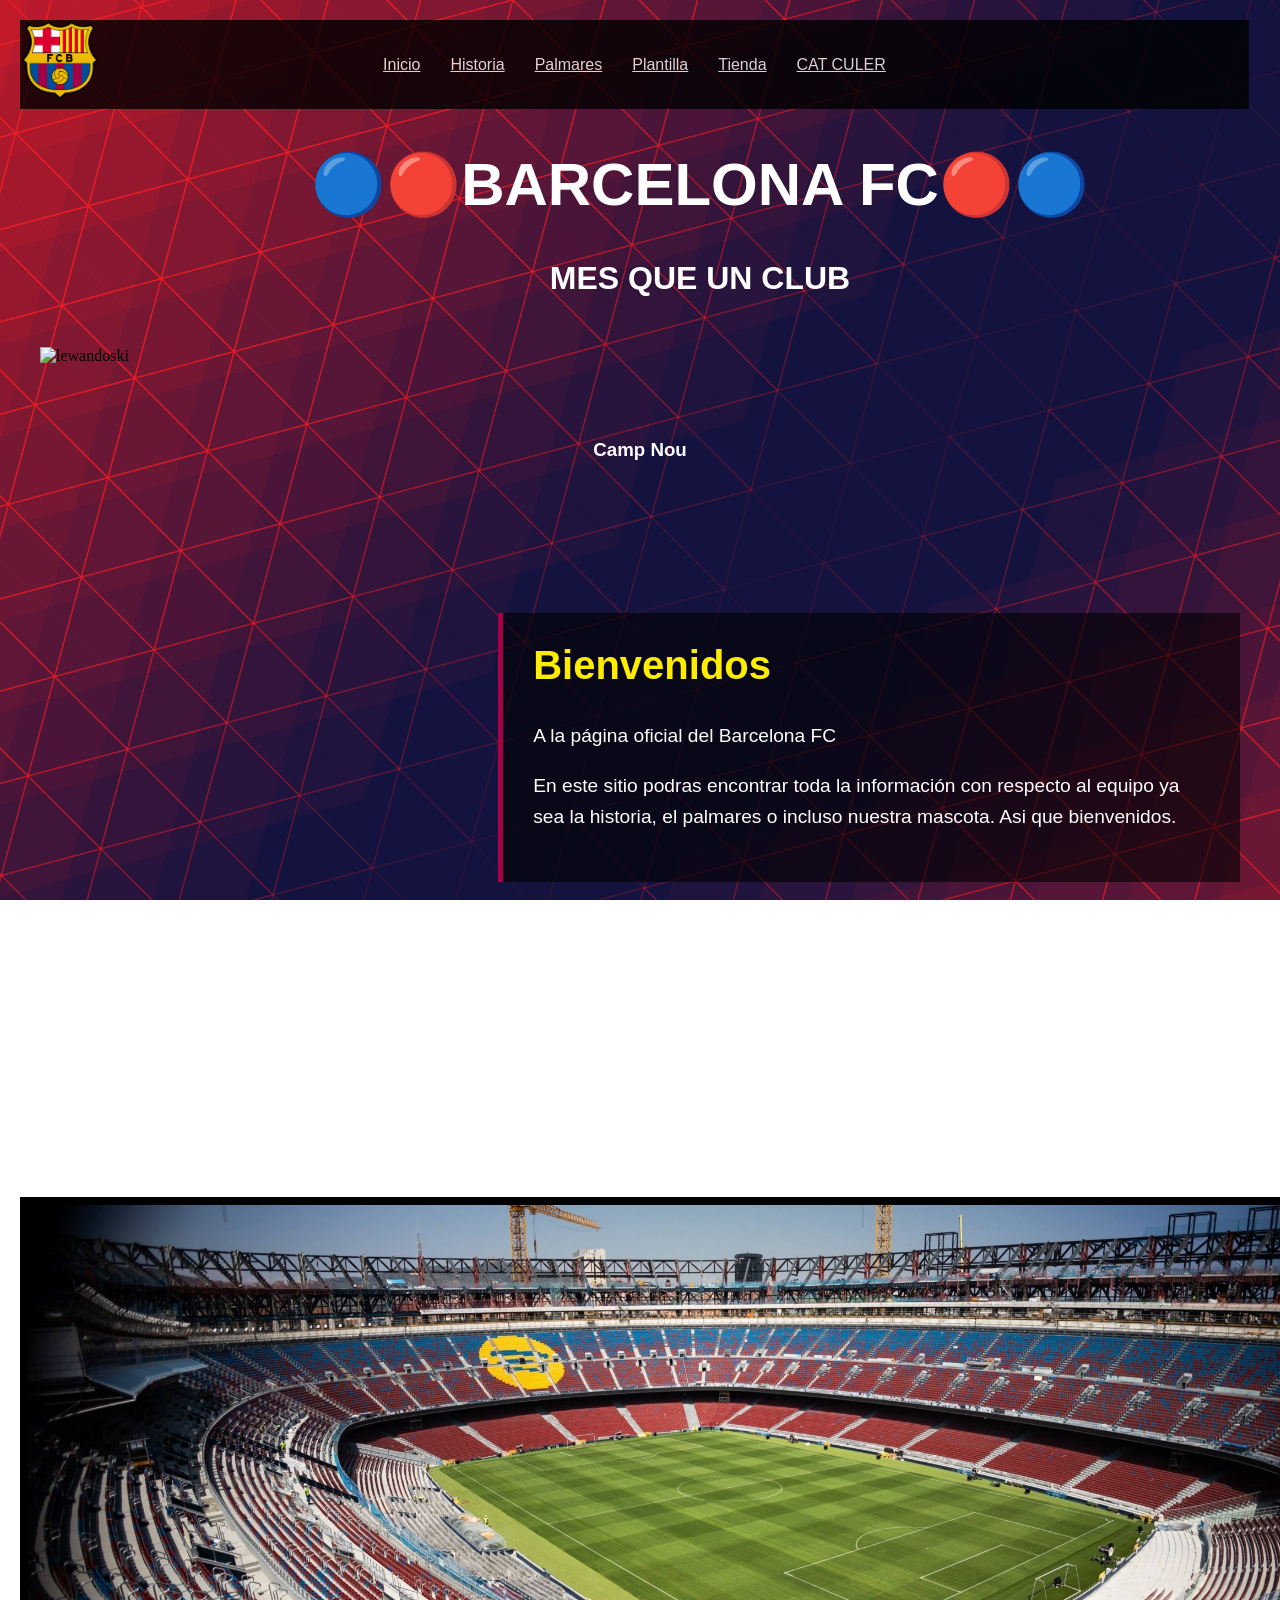
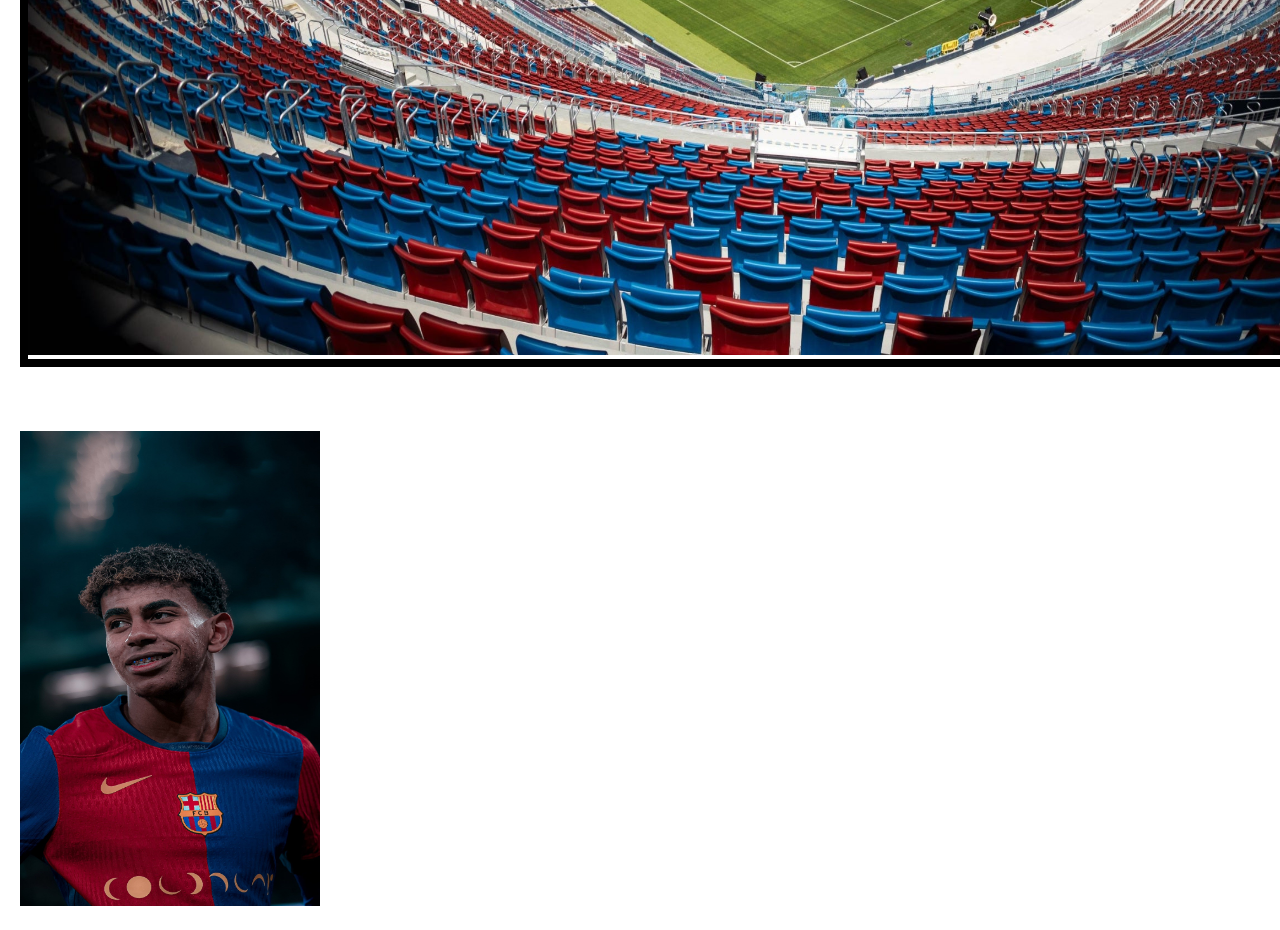
==== codigo/index.html @ dbfa348f "mejora del inicio" ====
<!DOCTYPE html>
<html lang="es">
<head>
    <meta charset="UTF-8">
    <title>BARCELONA FC</title>
    <link rel="stylesheet" href="../estilo/general.css">
</head>
<body class="fondo">
    <div class = "cuadrado1">
         <a href="index.html"> Inicio </a></li>
         <a href="historia.html">Historia</a></li>
         <a href="palmares.html">Palmares</a></li>
         <a href="jugadores.html">Plantilla</a></li>
         <a href="tienda.html"> Tienda </a></li>
         <a href="culturales.html">CAT CULER </a></li>
    </div>
    <div class="escudo">
            <img src="../recursos/logo.png" alt="Escudo FC Barcelona">
        </div> 
    <div class="Barcelona" >
        <h1><h1>🔵🔴BARCELONA FC🔴🔵</h1>
    </div>
    <div clase = "texto1">
        <h1> MES QUE UN CLUB</h1>
    </div>
    <div class = "imagenlewan">
        <img src="../recursos/trepaloski.png" alt ="lewandoski" width="800" height="800">
        <div class="texto-bienvenida">
            <h2>Bienvenidos</h2>
            <p>A la página oficial del Barcelona FC</p>
            <p>En este sitio podras encontrar toda la información con respecto al equipo ya sea la historia, el palmares o incluso nuestra mascota. Asi que bienvenidos.</p>
        </div>
    </div>
    <section>
        <div class = "estadio">
             <img src="../recursos/camp_nou.jpg" alt ="estadio" width="1410" height="750">
             <div class="titulo-estadio">
            <h3>Camp Nou </h3>
        </div>
        </div>
        
    </section>
    <section>
        <h3>Jugadores destacados</h3>
         <img src="../recursos/lamine.jpg" alt="Lamine Yamal" width="300" height="475">
    </section>
</body>
</html>
---- estilo/general.css ----
.fondo{
    background-image: url('../recursos/fondo.jpg');
    background-size: cover; 
    background-attachment: fixed;
    margin: 0;
    min-height: 100vh;
    padding: 20px;
}
h1, h2, h3, p, li, a {
    color: white;
    font-family: Verdana, Geneva, Tahoma, sans-serif;
}
.cuadrado1{
    width: 96vw;
    height: 89px;
    border: 4px black;
    background-color: #000000;
    display: flex;
    justify-content: center; 
    align-items: center;     
    color: white;         
    font-family: sans-serif;
    opacity: 80%;
    flex-direction: row;
    gap: 30px;               
}
.cuadrado1 a:hover {
    color: #ffed00;          
}

.imagenlewan{
    display: flex;
    justify-content: flex-start;
    z-index: 1;       
    flex-direction: row;    
    align-items: center;    
    gap: 40px;              
    margin: 50px auto;      
    max-width: 1200px;      
    padding: 0 20px;
 }
 .texto-bienvenida {   
    color: white;           
    background-color: rgba(0, 0, 0, 0.6); 
    padding: 30px;
    border-left: 5px solid #a50044; 
}

.texto-bienvenida h2 {
    font-size: 2.5rem;
    margin-top: 0;
    color: #ffed00;         
}

.texto-bienvenida p {
    font-size: 1.2rem;
    line-height: 1.6;       
}
.Barcelona{
    font-size: 30px;
}
.estadio{
    border: 8px solid #000000;
    transition: all 0.5s ease;
    overflow: hidden;
    display: inline-block;
}
.estadio:hover{
    scale: 1.05;
    filter: brightness(40%);
}
.titulo-estadio {
    position: absolute; 
    top: 50%;          
    left: 50%;         
    transform: translate(-50%, -50%);        
    transition: all 0.5s ease;
    color: white;
    text-align: center;
    width: 100%;
    text-size-adjust: 100px;
}
.estadio:hover .texto-estadio {
    opacity: 1;         
}
.imagen-historia{
    text-align: center;
    margin-top: 30px;
}
.imagen-historia img{
    width: 600px;
    max-width: 90%;
    border-radius: 10px;
    box-shadow: 0 5px 20px rgba(0, 0, 0, 0.5);
}
.imagen-historia:hover{
    transform: scale(1.02);
    transition: 0.3s;
}
.escudo img{
    position: fixed;
    top: 20px;
    left: 20px;
}
.escudo img{
    width: 80px;
    filter: drop-shadow(0px, 5px, 10px black);

}

h1{
    margin-left: 120px;
    text-align: center;
}
.caja{
    background: rgba(0,0,0,0.5);
    padding: 20px;
    margin: 20px auto;
    width: 80%;
    border-radius: 15px;
    box-shadow: 0px 5px 20px rgba(0,0,0,0.6);
}
.caja:hover{
    transform: scale(1.02);
    transition: 0.3s;
}
nav :hover{
    background: #a50044;
    transform: translateX(5px);
    transition: 0.3s;
    opacity: 80%;
}
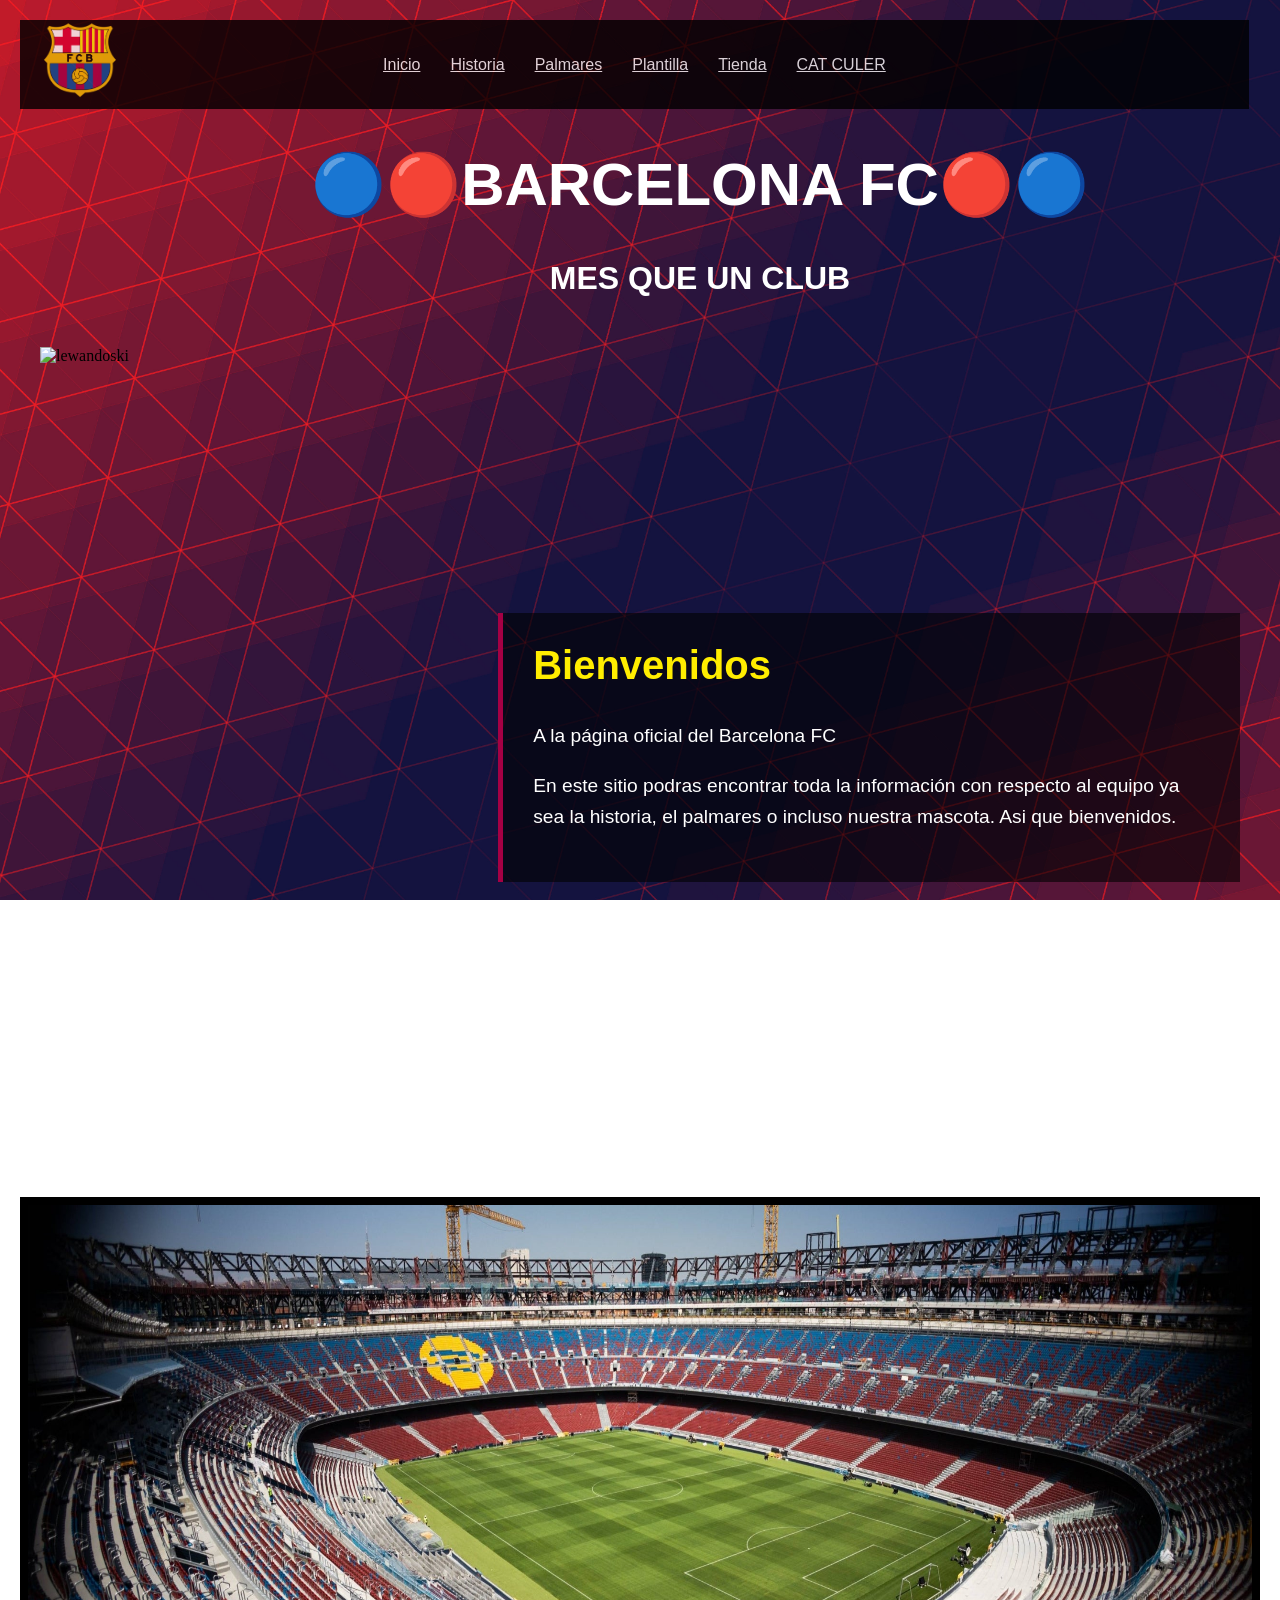
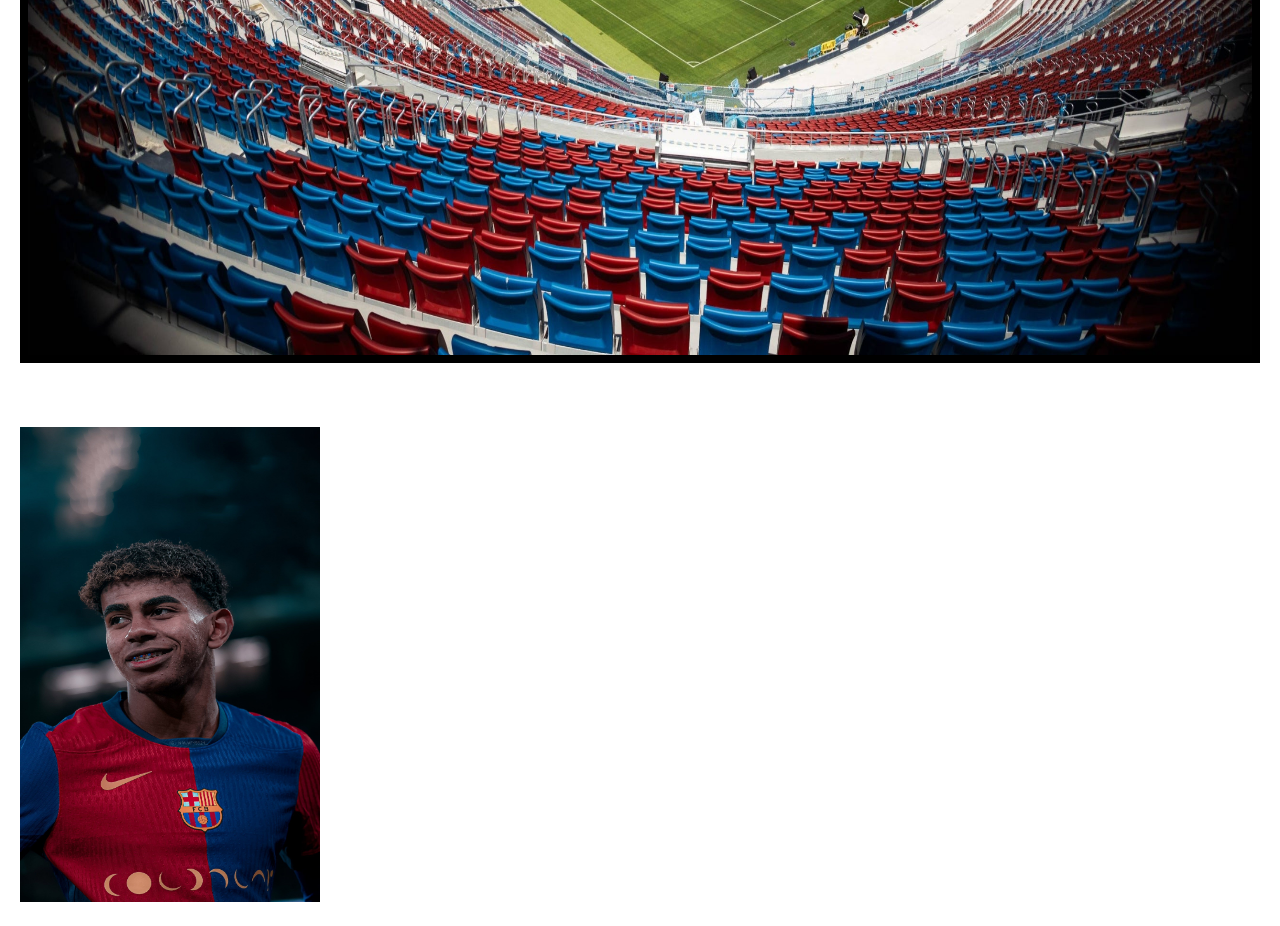
==== commit 0c23581e: "efecto del estadio realizado" ====
--- a/codigo/index.html
+++ b/codigo/index.html
@@ -13,10 +13,10 @@
          <a href="jugadores.html">Plantilla</a></li>
          <a href="tienda.html"> Tienda </a></li>
          <a href="culturales.html">CAT CULER </a></li>
-    </div>
-    <div class="escudo">
+           <div class="escudo">
             <img src="../recursos/logo.png" alt="Escudo FC Barcelona">
         </div> 
+    </div>
     <div class="Barcelona" >
         <h1><h1>🔵🔴BARCELONA FC🔴🔵</h1>
     </div>
@@ -35,7 +35,7 @@
         <div class = "estadio">
              <img src="../recursos/camp_nou.jpg" alt ="estadio" width="1410" height="750">
              <div class="titulo-estadio">
-            <h3>Camp Nou </h3>
+                <h2>"Spotify Camp Nou"</h2>
         </div>
         </div>
         
--- a/estilo/general.css
+++ b/estilo/general.css
@@ -23,8 +23,14 @@
     font-family: sans-serif;
     opacity: 80%;
     flex-direction: row;
-    gap: 30px;               
+    gap: 30px;       
+    .escudo{
+        position: absolute;
+         top: 20px;
+         left: 40px;
+    }      
 }
+
 .cuadrado1 a:hover {
     color: #ffed00;          
 }
@@ -61,12 +67,19 @@
     font-size: 30px;
 }
 .estadio{
+    position: relative;
+    width: fit-content;
     border: 8px solid #000000;
-    transition: all 0.5s ease;
     overflow: hidden;
     display: inline-block;
+
 }
-.estadio:hover{
+.estadio img {
+    display: block;
+    width: 100%; 
+    transition: all 0.5s ease;
+}
+.estadio:hover img{
     scale: 1.05;
     filter: brightness(40%);
 }
@@ -76,12 +89,12 @@
     left: 50%;         
     transform: translate(-50%, -50%);        
     transition: all 0.5s ease;
+    opacity: 0;
     color: white;
     text-align: center;
     width: 100%;
-    text-size-adjust: 100px;
 }
-.estadio:hover .texto-estadio {
+.estadio:hover .titulo-estadio {
     opacity: 1;         
 }
 .imagen-historia{
@@ -97,11 +110,6 @@
 .imagen-historia:hover{
     transform: scale(1.02);
     transition: 0.3s;
-}
-.escudo img{
-    position: fixed;
-    top: 20px;
-    left: 20px;
 }
 .escudo img{
     width: 80px;
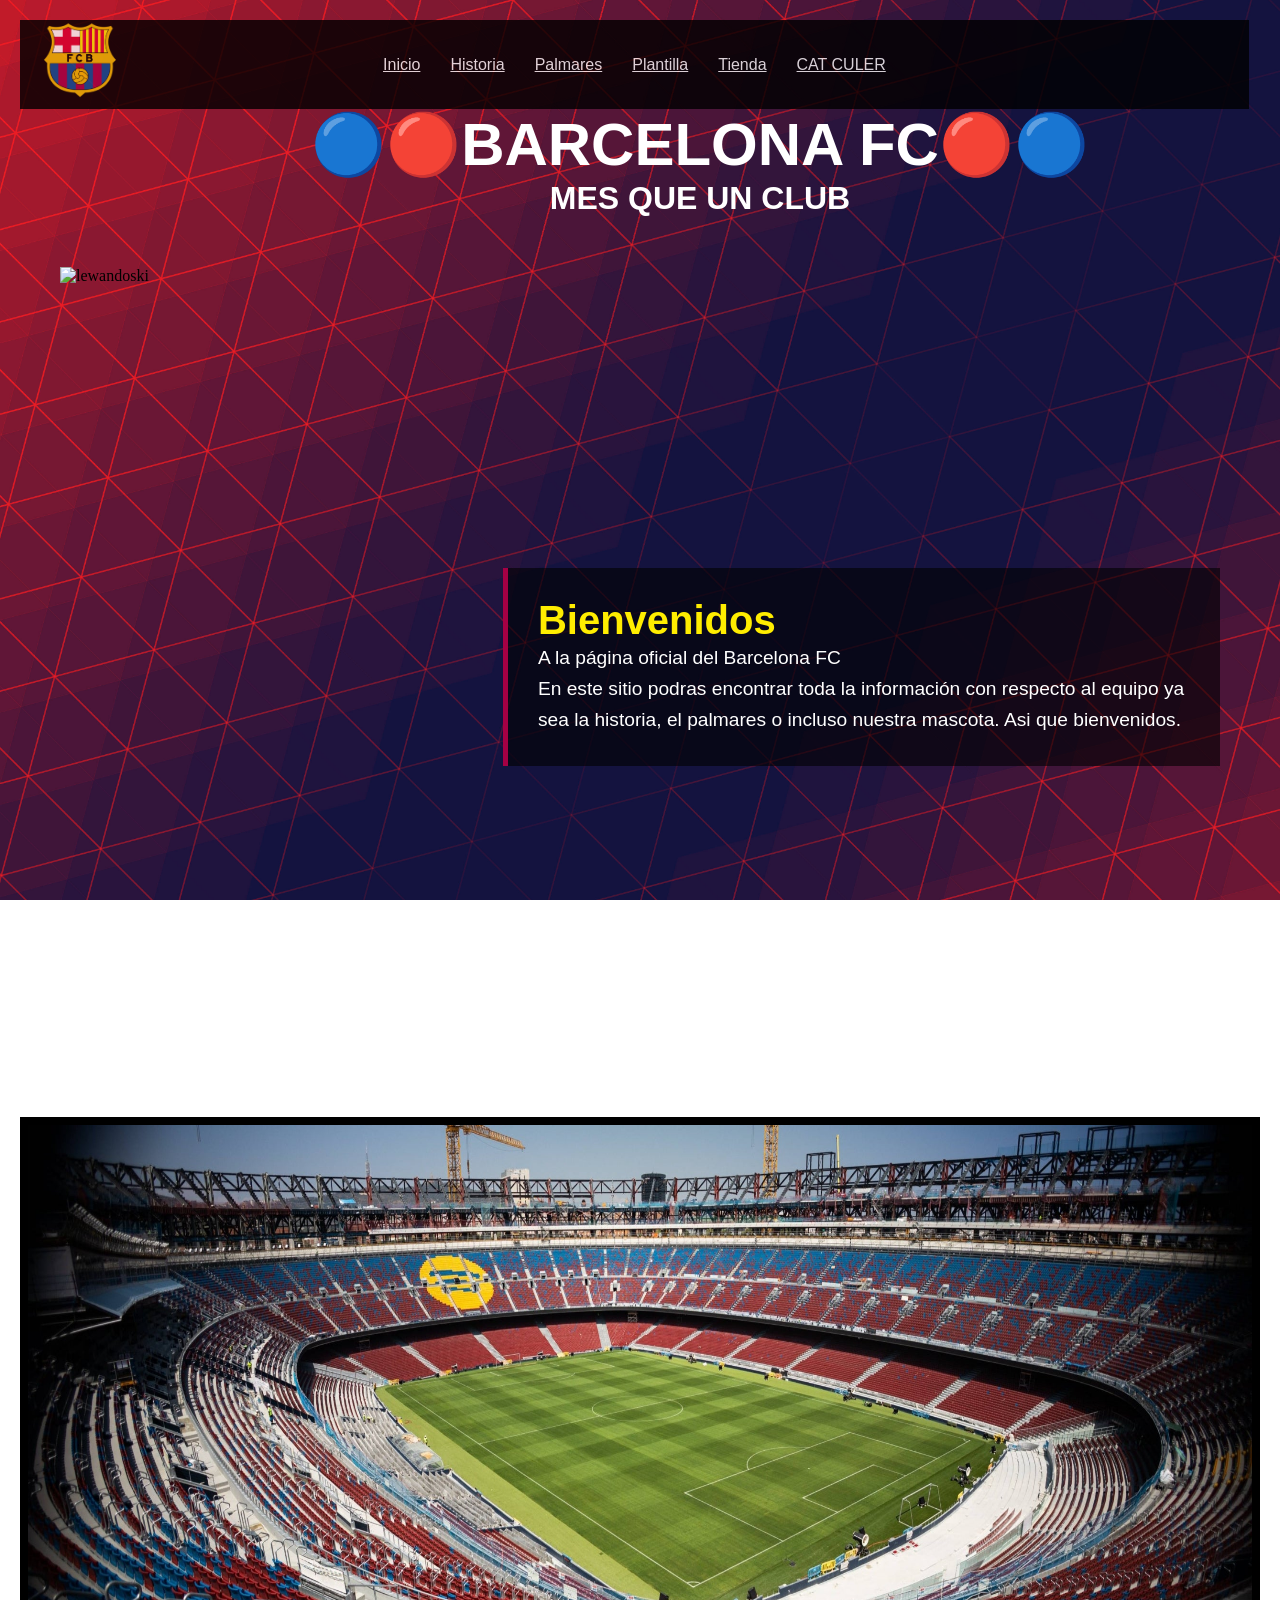
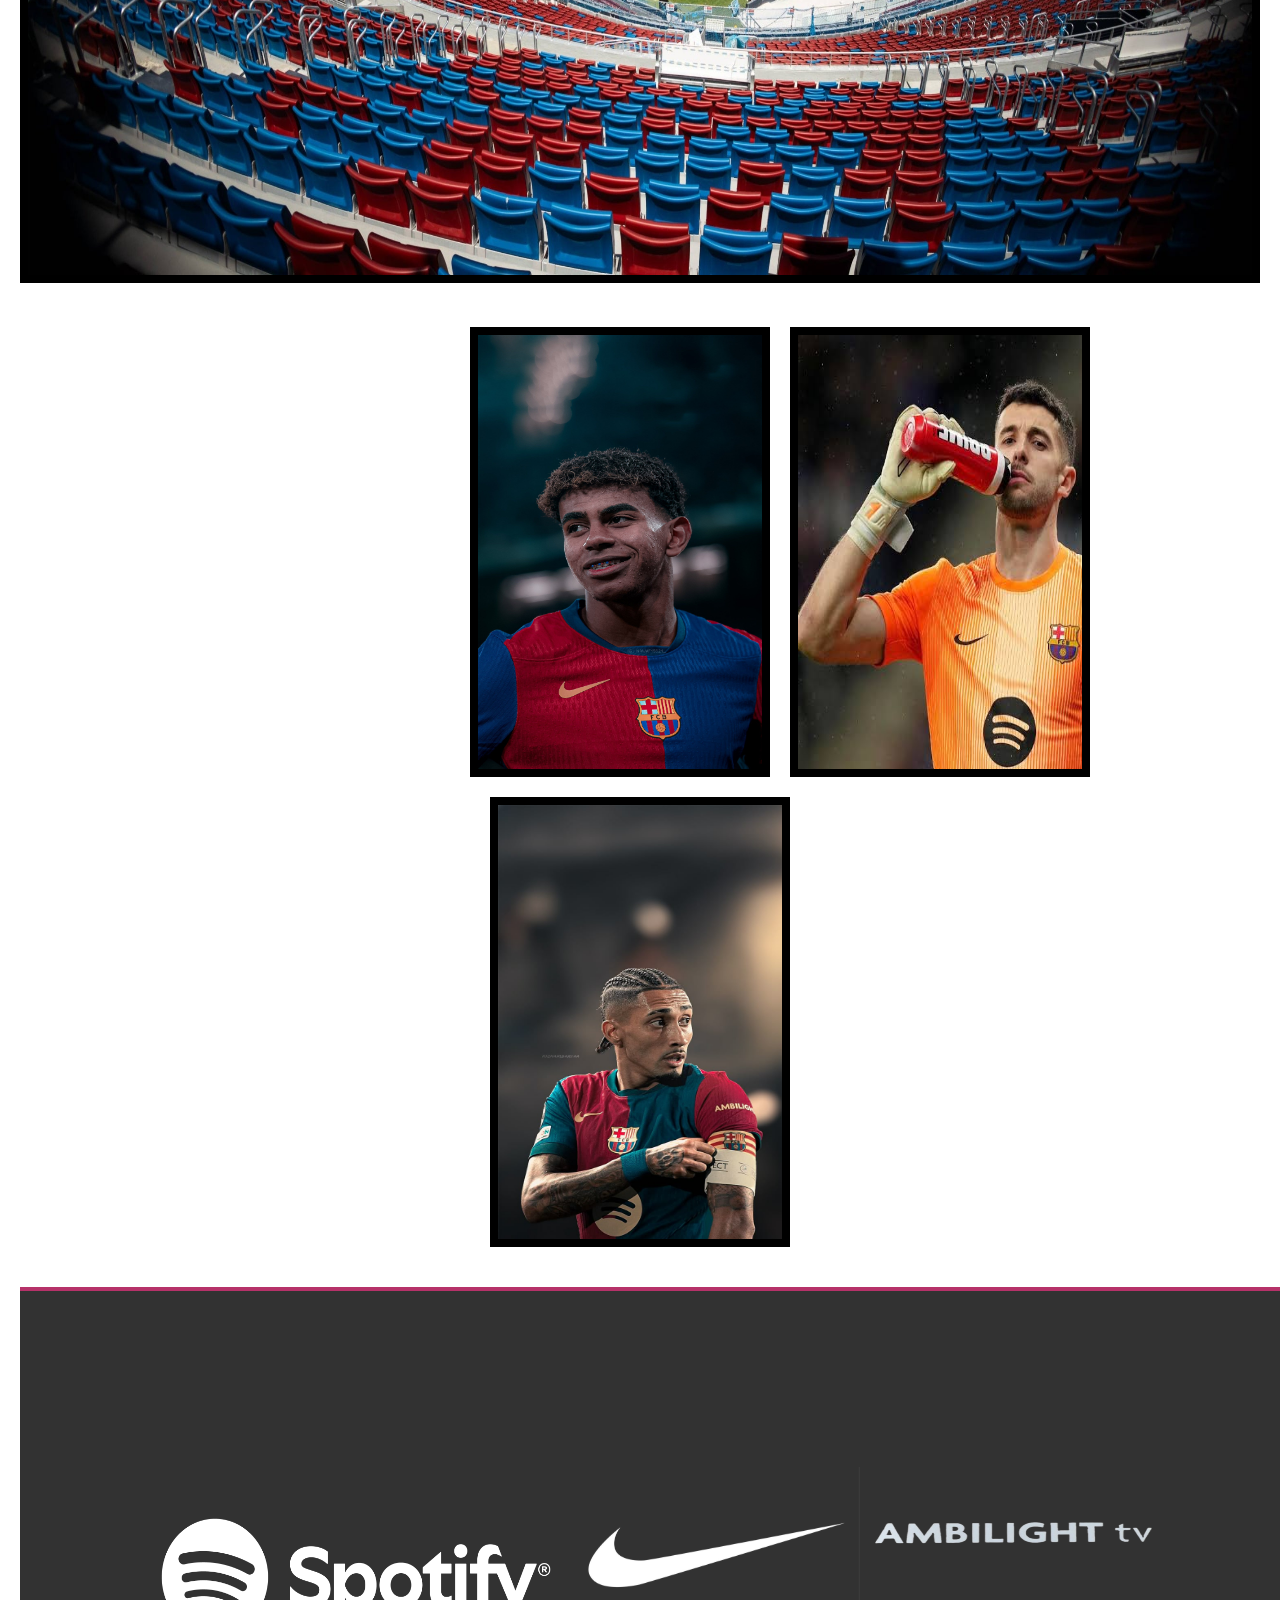
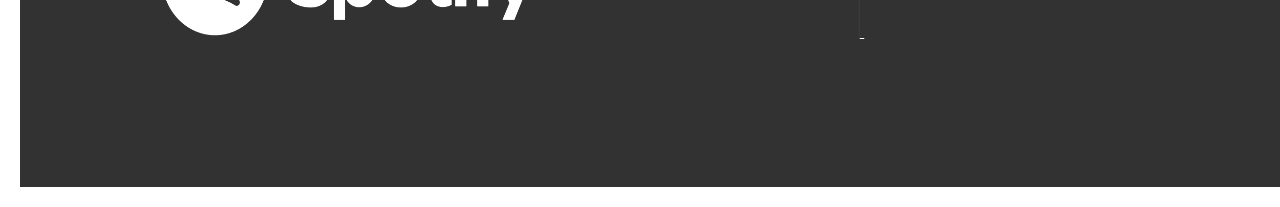
==== commit 2f00c2ad: "footer y jugadores" ====
--- a/codigo/index.html
+++ b/codigo/index.html
@@ -6,6 +6,7 @@
     <link rel="stylesheet" href="../estilo/general.css">
 </head>
 <body class="fondo">
+    
     <div class = "cuadrado1">
          <a href="index.html"> Inicio </a></li>
          <a href="historia.html">Historia</a></li>
@@ -41,8 +42,36 @@
         
     </section>
     <section>
-        <h3>Jugadores destacados</h3>
-         <img src="../recursos/lamine.jpg" alt="Lamine Yamal" width="300" height="475">
+        <div class="destacados" >
+            <h2>Jugadores destacados</h2>
+            <div class = "jugadoresdes">
+            <a href="https://www.instagram.com/lamineyamal/?hl=es"> <img src="../recursos/lamine.jpg" alt="Lamine Yamal" width="300" height="475"></a>
+            <div class="info-jugador">
+                <h3>Lamine Yamal</h3>
+            </div>
+            </div>
+            <div class = "jugadoresdes">
+                 <a href="https://www.instagram.com/__joangarcia/?hl=es"> <img src="../recursos/joan" alt="Joan Garcia" width="360" height="475"></a>
+                <div class="info-jugador">
+                <h3>Joan Garcia</h3>
+            </div>
+            </div>
+            <div class = "jugadoresdes">
+               <a href="https://www.instagram.com/raphinha/?hl=es-la"> <img src="../recursos/raphinha.jpg" alt="Raphinha " width="300" height="475"></a>
+                <div class="info-jugador">
+                <h3>Raphinha</h3>
+            </div>
+            </div>
+        </div>
     </section>
 </body>
+<footer>
+    <div class="cuadradof">
+        <div class=" publicidad">
+            <a href="https://open.spotify.com/genre/0JQ5DAqbMKFzsCGvlWfxyX"><img src="../recursos/Spotify_Full_Logo_RGB_White.png" alt="Spotify" width="400" height="120"></a>
+            <a href="https://www.nike.com/xl/"><img src="../recursos/nike.jpg" alt="Nike" width="300" height="170"> </a>
+            <a href="https://www.philips.co.uk/c-m-so/tv"> <img src="../recursos/AMBILIGHT.png" alt="Spotify" width="300" height="200"></a>
+        </div>
+    </div>
+</footer>
 </html>
--- a/estilo/general.css
+++ b/estilo/general.css
@@ -1,3 +1,12 @@
+* {
+    margin: 0;
+    padding: 0;
+    box-sizing: border-box;
+}
+body{
+    width: 100%;
+    overflow-x: hidden;
+}
 
 .fondo{
     background-image: url('../recursos/fondo.jpg');
@@ -97,6 +106,59 @@
 .estadio:hover .titulo-estadio {
     opacity: 1;         
 }
+
+.destacados{
+    display: flex;
+    justify-content:  center; 
+    align-items: center; 
+    gap: 20px;
+    padding: 40px;
+    flex-wrap: wrap;
+}
+.jugadoresdes{
+        position: relative;
+    width: 300px; 
+    height: 450px;
+    border: 8px solid #000000; 
+    overflow: hidden; 
+    transition: all transform 2s ease;
+
+    }
+    .jugadoresdes:hover img {
+    filter: brightness(40%);
+    scale: 1.1;
+}
+    .info-jugador {
+    position: absolute;
+    top: 50%;
+    left: 50%;
+    transform: translate(-50%, -50%);
+    opacity: 0;
+    transition: all 0.5s ease;
+    color: #ffed00; 
+    text-align: center;
+    width: 100%;
+    z-index: 2;
+    pointer-events: none;
+}
+.jugadoresdes:hover .info-jugador {
+    opacity: 1;
+     }
+.cuadradof {
+    width: 100vw;
+    height: 500px; 
+    background-color: #000000;
+    border-top: 4px solid #a50044; 
+    
+    display: flex;
+    justify-content: center; 
+    align-items: center;     
+    opacity: 0.8;            
+    flex-direction: row;
+    gap: 50px;               
+    padding: 20px;
+    box-sizing: border-box;  
+}
 .imagen-historia{
     text-align: center;
     margin-top: 30px;
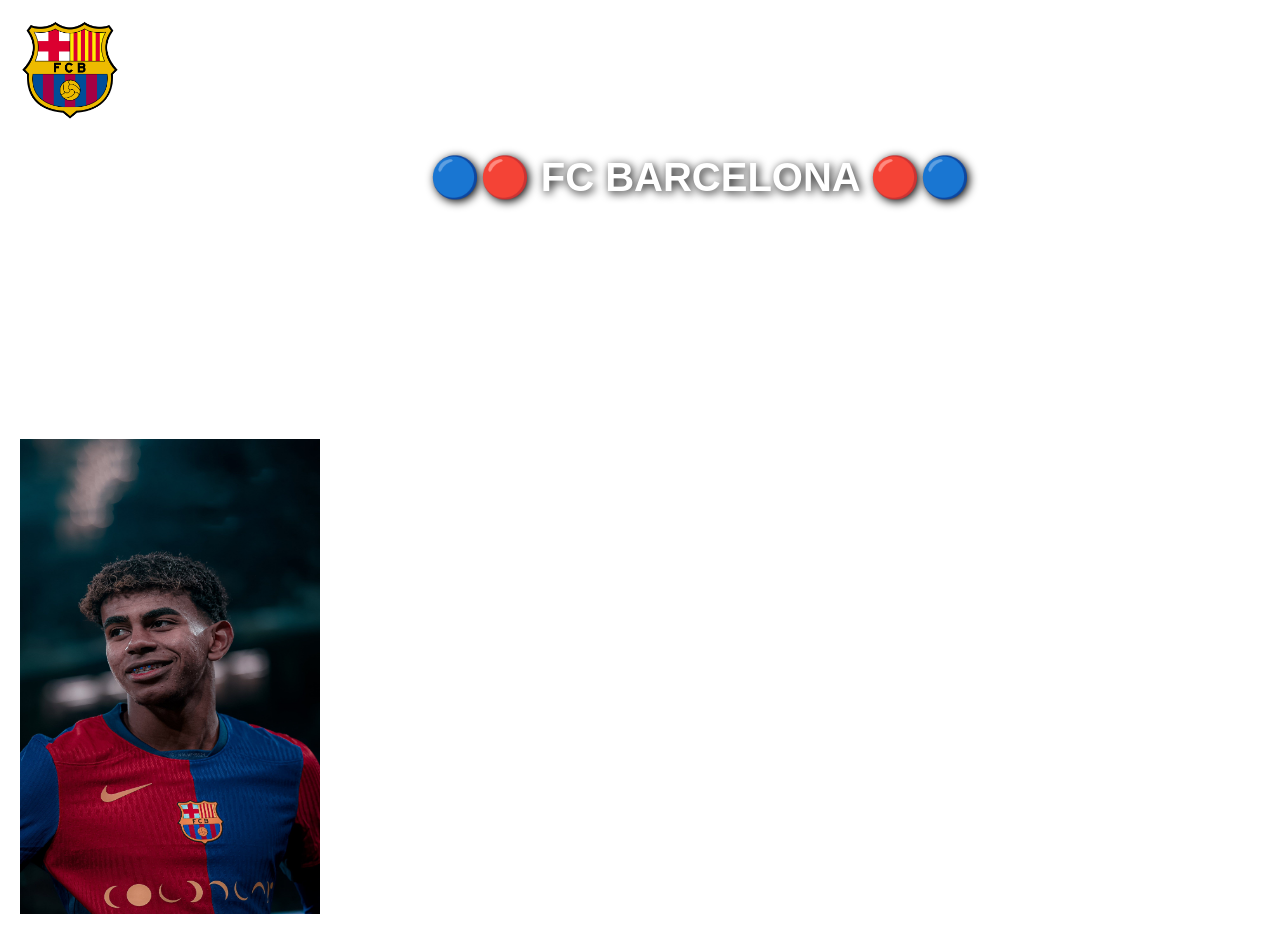
==== commit f14868a0: "página historia, palmares y jugadores terminada" ====
--- a/codigo/index.html
+++ b/codigo/index.html
@@ -6,72 +6,24 @@
     <link rel="stylesheet" href="../estilo/general.css">
 </head>
 <body class="fondo">
-    
-    <div class = "cuadrado1">
-         <a href="index.html"> Inicio </a></li>
-         <a href="historia.html">Historia</a></li>
-         <a href="palmares.html">Palmares</a></li>
-         <a href="jugadores.html">Plantilla</a></li>
-         <a href="tienda.html"> Tienda </a></li>
-         <a href="culturales.html">CAT CULER </a></li>
-           <div class="escudo">
-            <img src="../recursos/logo.png" alt="Escudo FC Barcelona">
-        </div> 
-    </div>
-    <div class="Barcelona" >
-        <h1><h1>🔵🔴BARCELONA FC🔴🔵</h1>
-    </div>
-    <div clase = "texto1">
-        <h1> MES QUE UN CLUB</h1>
-    </div>
-    <div class = "imagenlewan">
-        <img src="../recursos/trepaloski.png" alt ="lewandoski" width="800" height="800">
-        <div class="texto-bienvenida">
-            <h2>Bienvenidos</h2>
-            <p>A la página oficial del Barcelona FC</p>
-            <p>En este sitio podras encontrar toda la información con respecto al equipo ya sea la historia, el palmares o incluso nuestra mascota. Asi que bienvenidos.</p>
-        </div>
-    </div>
+    <img src="../recursos/logo.png" alt="Escudo del club" width="100" height="100">
+    <h1>🔵🔴 FC BARCELONA 🔴🔵</h1>
+    <p>Més que un club</p>
+    <h2>BIENVENIDOS</h2>
+    <nav>
+        <ul>
+            <li><a href="index.html"> Inicio </a></li>
+            <li><a href="historia.html">Historia</a></li>
+            <li><a href="palmares.html">Palmares</a></li>
+            <li><a href="jugadores.html">Jugadores</a></li>
+            <li><a href="tienda.html"> Tienda </a></li>
+            <li><a href="culturales.html">CAT CULER </a></li>
+        </ul>
+    </nav>
+
     <section>
-        <div class = "estadio">
-             <img src="../recursos/camp_nou.jpg" alt ="estadio" width="1410" height="750">
-             <div class="titulo-estadio">
-                <h2>"Spotify Camp Nou"</h2>
-        </div>
-        </div>
-        
-    </section>
-    <section>
-        <div class="destacados" >
-            <h2>Jugadores destacados</h2>
-            <div class = "jugadoresdes">
-            <a href="https://www.instagram.com/lamineyamal/?hl=es"> <img src="../recursos/lamine.jpg" alt="Lamine Yamal" width="300" height="475"></a>
-            <div class="info-jugador">
-                <h3>Lamine Yamal</h3>
-            </div>
-            </div>
-            <div class = "jugadoresdes">
-                 <a href="https://www.instagram.com/__joangarcia/?hl=es"> <img src="../recursos/joan" alt="Joan Garcia" width="360" height="475"></a>
-                <div class="info-jugador">
-                <h3>Joan Garcia</h3>
-            </div>
-            </div>
-            <div class = "jugadoresdes">
-               <a href="https://www.instagram.com/raphinha/?hl=es-la"> <img src="../recursos/raphinha.jpg" alt="Raphinha " width="300" height="475"></a>
-                <div class="info-jugador">
-                <h3>Raphinha</h3>
-            </div>
-            </div>
-        </div>
+        <h3>Jugadores destacados</h3>
+         <img src="../recursos/lamine.jpg" alt="Lamine Yamal" width="300" height="475">
     </section>
 </body>
-<footer>
-    <div class="cuadradof">
-        <div class=" publicidad">
-            <a href="https://open.spotify.com/genre/0JQ5DAqbMKFzsCGvlWfxyX"><img src="../recursos/Spotify_Full_Logo_RGB_White.png" alt="Spotify" width="400" height="120"></a>
-            <a href="https://www.nike.com/xl/"><img src="../recursos/nike.jpg" alt="Nike" width="300" height="170"> </a>
-            <a href="https://www.philips.co.uk/c-m-so/tv"> <img src="../recursos/AMBILIGHT.png" alt="Spotify" width="300" height="200"></a>
-        </div>
-    </div>
-</footer>
 </html>
--- a/estilo/general.css
+++ b/estilo/general.css
@@ -1,15 +1,6 @@
-* {
-    margin: 0;
-    padding: 0;
-    box-sizing: border-box;
-}
-body{
-    width: 100%;
-    overflow-x: hidden;
-}
 
 .fondo{
-    background-image: url('../recursos/fondo.jpg');
+    background-image: url('../recursos/fondo.avif');
     background-size: cover; 
     background-attachment: fixed;
     margin: 0;
@@ -20,145 +11,7 @@
     color: white;
     font-family: Verdana, Geneva, Tahoma, sans-serif;
 }
-.cuadrado1{
-    width: 96vw;
-    height: 89px;
-    border: 4px black;
-    background-color: #000000;
-    display: flex;
-    justify-content: center; 
-    align-items: center;     
-    color: white;         
-    font-family: sans-serif;
-    opacity: 80%;
-    flex-direction: row;
-    gap: 30px;       
-    .escudo{
-        position: absolute;
-         top: 20px;
-         left: 40px;
-    }      
-}
-
-.cuadrado1 a:hover {
-    color: #ffed00;          
-}
-
-.imagenlewan{
-    display: flex;
-    justify-content: flex-start;
-    z-index: 1;       
-    flex-direction: row;    
-    align-items: center;    
-    gap: 40px;              
-    margin: 50px auto;      
-    max-width: 1200px;      
-    padding: 0 20px;
- }
- .texto-bienvenida {   
-    color: white;           
-    background-color: rgba(0, 0, 0, 0.6); 
-    padding: 30px;
-    border-left: 5px solid #a50044; 
-}
-
-.texto-bienvenida h2 {
-    font-size: 2.5rem;
-    margin-top: 0;
-    color: #ffed00;         
-}
-
-.texto-bienvenida p {
-    font-size: 1.2rem;
-    line-height: 1.6;       
-}
-.Barcelona{
-    font-size: 30px;
-}
-.estadio{
-    position: relative;
-    width: fit-content;
-    border: 8px solid #000000;
-    overflow: hidden;
-    display: inline-block;
-
-}
-.estadio img {
-    display: block;
-    width: 100%; 
-    transition: all 0.5s ease;
-}
-.estadio:hover img{
-    scale: 1.05;
-    filter: brightness(40%);
-}
-.titulo-estadio {
-    position: absolute; 
-    top: 50%;          
-    left: 50%;         
-    transform: translate(-50%, -50%);        
-    transition: all 0.5s ease;
-    opacity: 0;
-    color: white;
-    text-align: center;
-    width: 100%;
-}
-.estadio:hover .titulo-estadio {
-    opacity: 1;         
-}
-
-.destacados{
-    display: flex;
-    justify-content:  center; 
-    align-items: center; 
-    gap: 20px;
-    padding: 40px;
-    flex-wrap: wrap;
-}
-.jugadoresdes{
-        position: relative;
-    width: 300px; 
-    height: 450px;
-    border: 8px solid #000000; 
-    overflow: hidden; 
-    transition: all transform 2s ease;
-
-    }
-    .jugadoresdes:hover img {
-    filter: brightness(40%);
-    scale: 1.1;
-}
-    .info-jugador {
-    position: absolute;
-    top: 50%;
-    left: 50%;
-    transform: translate(-50%, -50%);
-    opacity: 0;
-    transition: all 0.5s ease;
-    color: #ffed00; 
-    text-align: center;
-    width: 100%;
-    z-index: 2;
-    pointer-events: none;
-}
-.jugadoresdes:hover .info-jugador {
-    opacity: 1;
-     }
-.cuadradof {
-    width: 100vw;
-    height: 500px; 
-    background-color: #000000;
-    border-top: 4px solid #a50044; 
-    
-    display: flex;
-    justify-content: center; 
-    align-items: center;     
-    opacity: 0.8;            
-    flex-direction: row;
-    gap: 50px;               
-    padding: 20px;
-    box-sizing: border-box;  
-}
+/* ---------------- HISTORIA ---------------- */
 .imagen-historia{
     text-align: center;
     margin-top: 30px;
@@ -174,11 +27,28 @@
     transition: 0.3s;
 }
 .escudo img{
+    width: 90px;
+    position: fixed;
+    top: 20px;
+    left: 20px;
+    z-index: 10;
+}
+.escudo img{
     width: 80px;
     filter: drop-shadow(0px, 5px, 10px black);
 
 }
-
+@keyframes bounce {
+    0%   { transform: translateY(0); }
+    30%  { transform: translateY(-10px); }
+    50%  { transform: translateY(0); }
+    70%  { transform: translateY(-5px); }
+    100% { transform: translateY(0); }    
+}
+.escudo img{
+    width: 80px;
+    animation: bounce 2s infinite;
+}
 h1{
     margin-left: 120px;
     text-align: center;
@@ -195,9 +65,147 @@
     transform: scale(1.02);
     transition: 0.3s;
 }
-nav :hover{
-    background: #a50044;
-    transform: translateX(5px);
-    transition: 0.3s;
-    opacity: 80%;
+nav{
+    position: relative;
+    text-align: center;
+    margin-top: 10px;
+    margin-bottom: 30px;
+}
+nav ul{
+    list-style:none;
+    padding:0;
+    margin:0;
+}
+nav li{
+    display:inline-block;
+    margin:10px 20px;
+}
+nav a{
+    text-decoration:none;
+    color:white;
+    font-weight:bold;
+    font-size:18px;
+    transition:0.3s;
+}
+nav a:hover{
+    color:#ffcc00;
+}
+
+/* ---------------- PALMARES ---------------- */
+
+h1{
+    text-align:center;
+    font-size:40px;
+    margin-top:20px;
+    text-shadow:2px 2px 10px black;
+}
+.titulo-seccion{
+    text-align:center;
+    font-size:28px;
+    margin-top:40px;
+    margin-bottom:20px;
+}
+.tabla-palmares table{
+    width:70%;
+    margin:20px auto;
+    border-collapse:collapse;
+    font-size:18px;
+    box-shadow: 0 10px 25px rgba(0,0,0,0.5);
+}
+.tabla-palmares th{
+    background:#a50044;
+    color:white;
+    padding:12px;
+    border:1px solid #ddd;
+}
+.tabla-palmares td{
+    background:rgba(255,255,255,0.9);
+    color:black;
+    padding:12px;
+    text-align:center;
+    border:1px solid #ddd;
+}
+.tabla-palmares tr:hover{
+    background:#d6d6d6;
+    transition:0.3s;
+}
+.imagen-palmares{
+    text-align: center;
+    margin: 30px;
+}
+tr:hover{
+    background-color:#d6d6d6;
+    transition:0.3s;
+}
+.titulo-seccion{
+    text-align: center;
+    margin-top: 30px;
+    font-size: 28px;
+}
+h1{
+    text-align:center;
+    font-size:40px;
+    text-shadow:2px 2px 10px black;
+}
+.tabla-palmares{
+    margin-bottom:40px;
+}
+.tabla-palmares{
+    animation: aparecer 1s ease;
+}
+@keyframes aparecer{
+    from{
+        opacity:0;
+        transform:translateY(20px);
+    }
+    to{
+        opacity:1;
+        transform:translateY(0);
+    }
+}
+/* ---------------- JUGADORES ---------------- */
+
+.contenedor-jugadores{
+    display:grid;
+    grid-template-columns:repeat(auto-fit, minmax(220px, 1fr));
+    gap:30px;
+    padding:30px;
+    margin-top:30px;
+}
+
+h1{
+    text-align:center;
+    margin-top:30px;
+    margin-bottom:40px;
+}
+.tarjeta{
+    background:white;
+    border-radius:15px;
+    text-align:center;
+    padding:20px;
+    transition:0.3s;
+}
+
+.tarjeta:hover{
+    border:3px solid transparent;
+    background:
+    linear-gradient(white,white) padding-box,
+    linear-gradient(45deg,#a50044,#004d98) border-box;
+}
+.tarjeta img{
+    width:100%;
+    height:180px;
+    object-fit:cover;
+    border-radius:10px;
+    transition:transform 0.4s;
+}
+.tarjeta:hover img{
+    transform:scale(1.1);
+}
+.tarjeta h3{
+    color: #111;
+    font-weight: bold;
+}
+.tarjeta p{
+    color: #333
 }
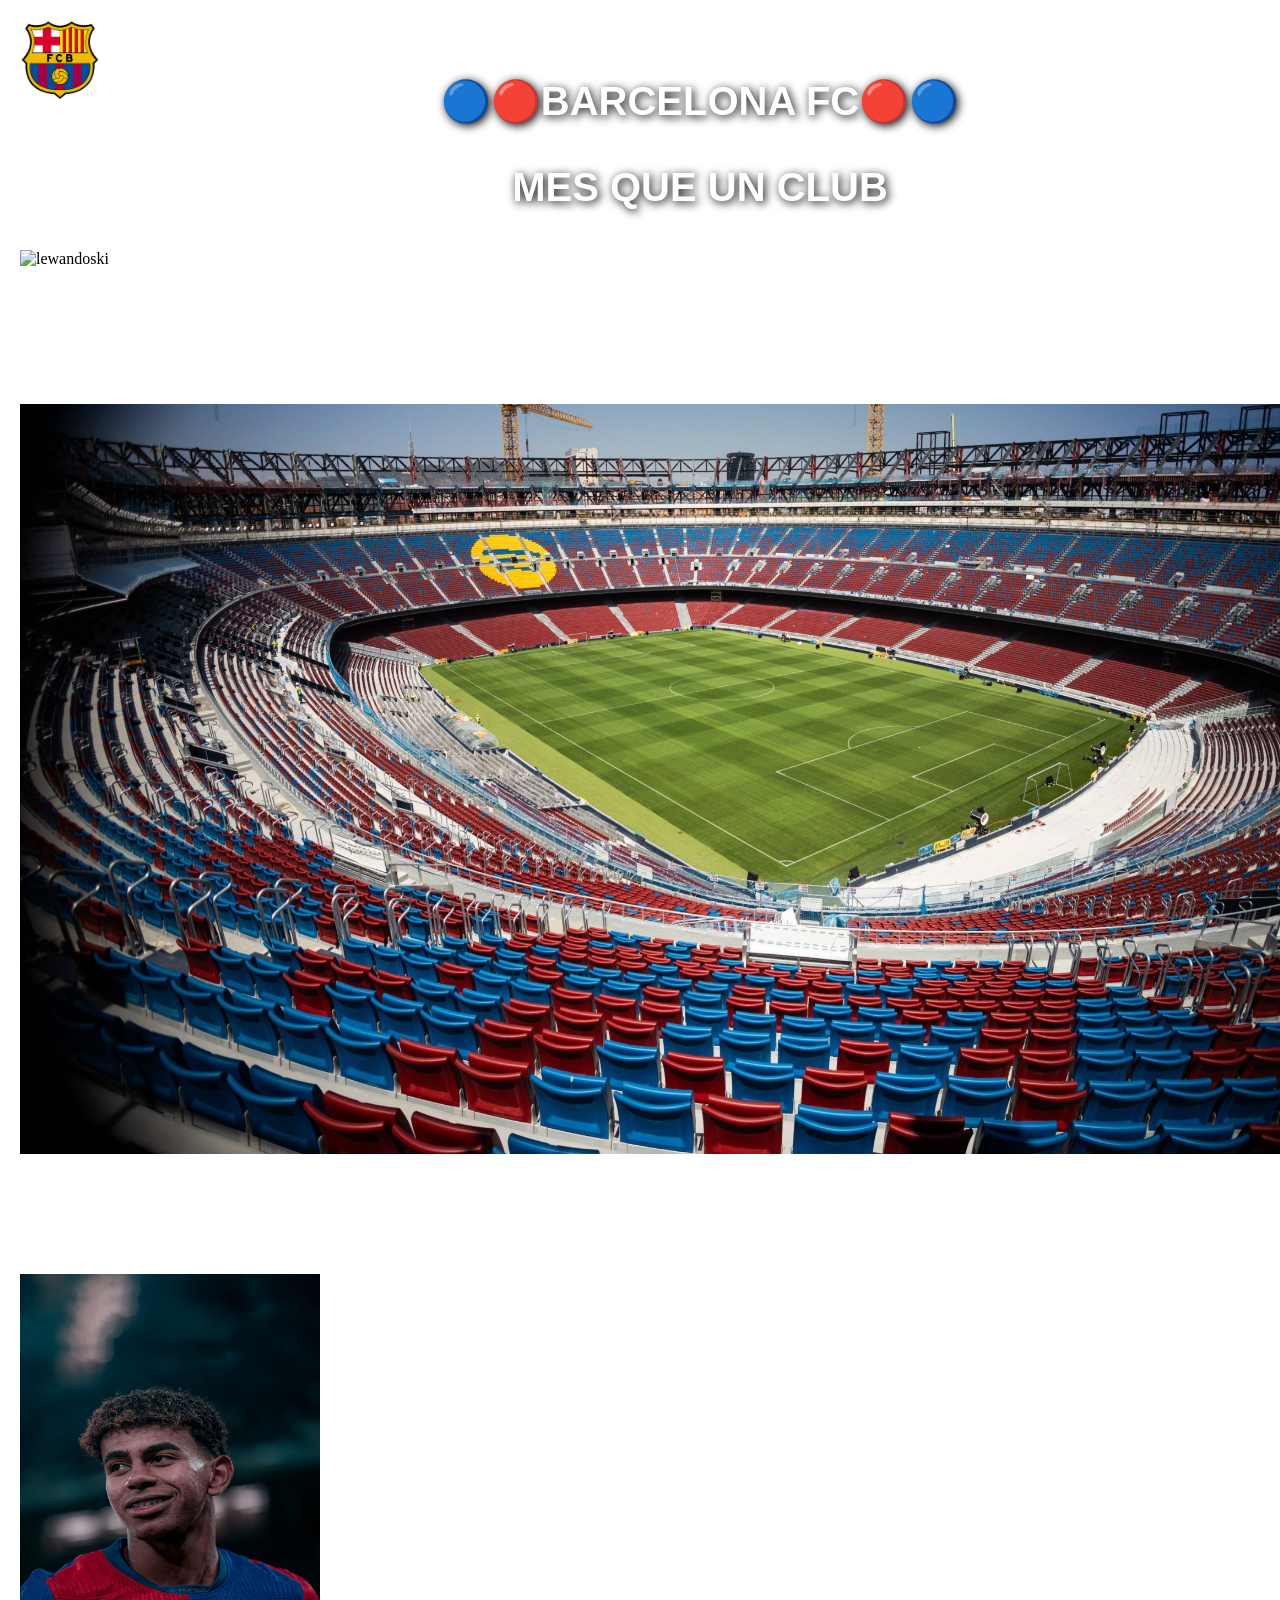
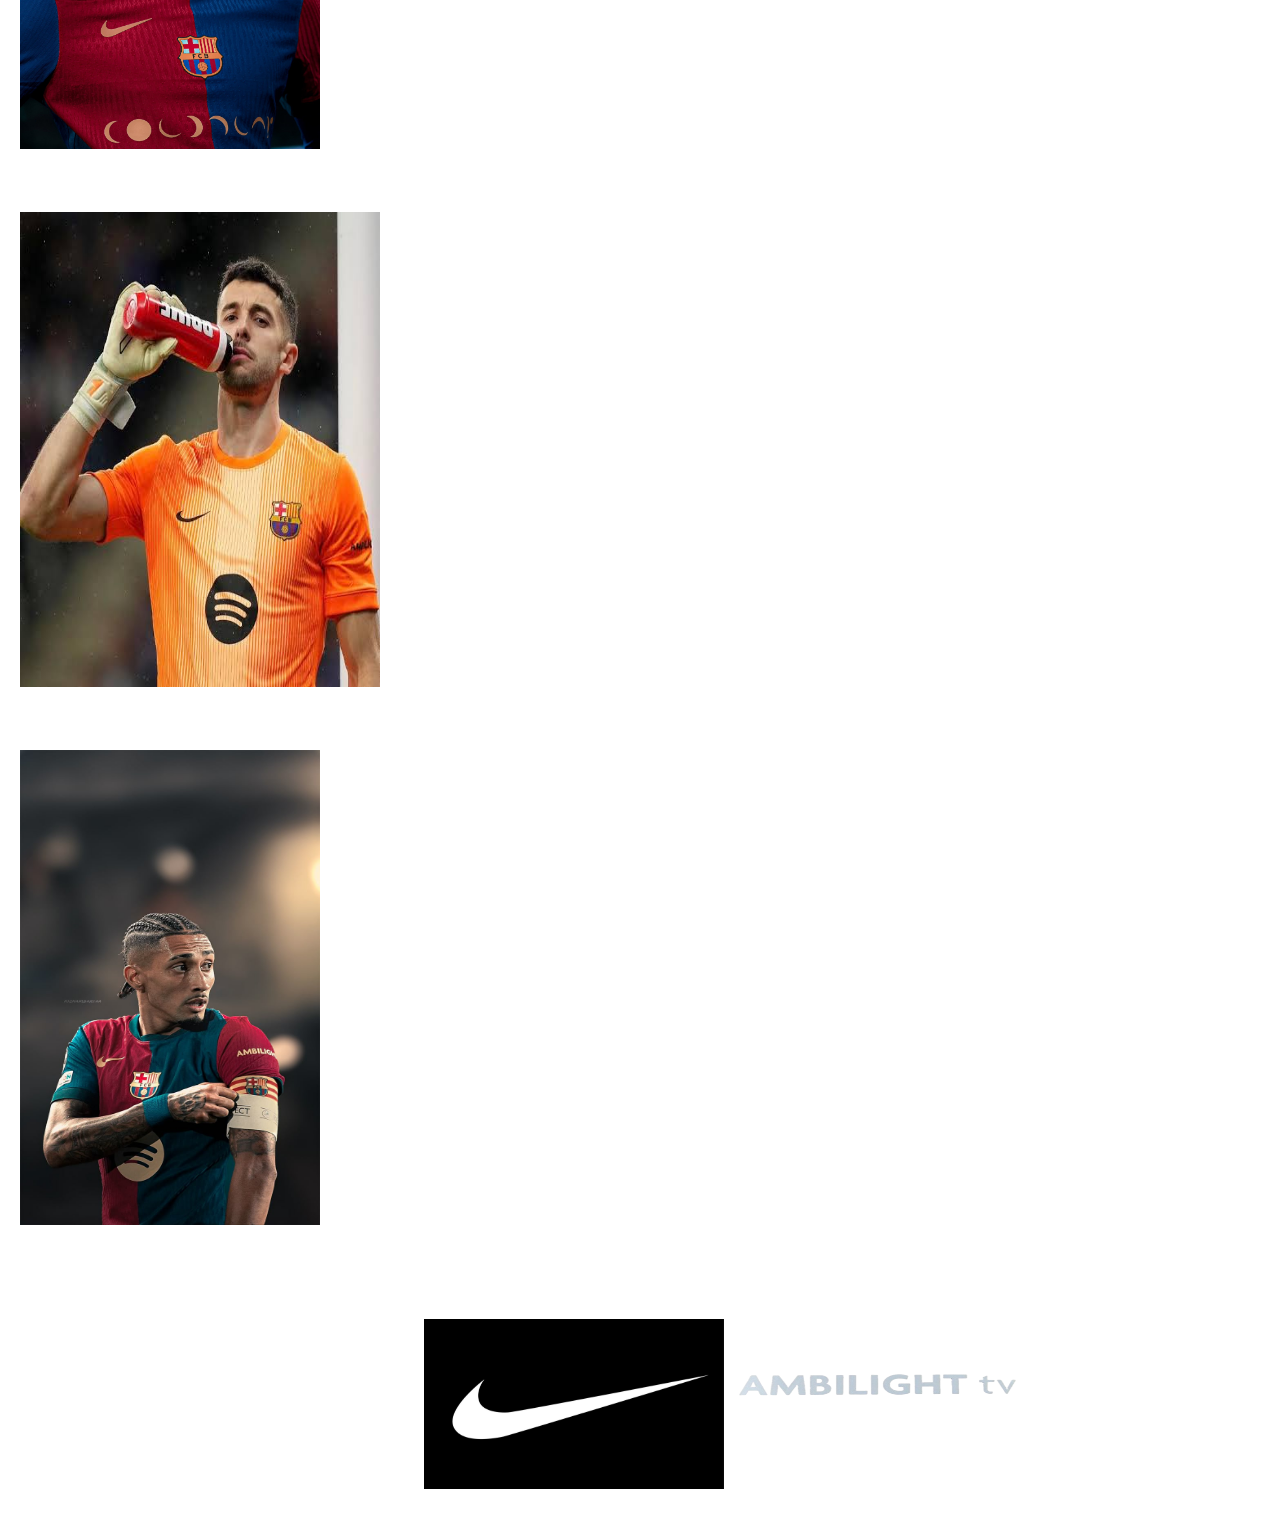
==== commit d4685211: "conflicto resuelto y pagina historia,palmares y jugadores terminada" ====
--- a/codigo/index.html
+++ b/codigo/index.html
@@ -6,24 +6,72 @@
     <link rel="stylesheet" href="../estilo/general.css">
 </head>
 <body class="fondo">
-    <img src="../recursos/logo.png" alt="Escudo del club" width="100" height="100">
-    <h1>🔵🔴 FC BARCELONA 🔴🔵</h1>
-    <p>Més que un club</p>
-    <h2>BIENVENIDOS</h2>
-    <nav>
-        <ul>
-            <li><a href="index.html"> Inicio </a></li>
-            <li><a href="historia.html">Historia</a></li>
-            <li><a href="palmares.html">Palmares</a></li>
-            <li><a href="jugadores.html">Jugadores</a></li>
-            <li><a href="tienda.html"> Tienda </a></li>
-            <li><a href="culturales.html">CAT CULER </a></li>
-        </ul>
-    </nav>
-
+    
+    <div class = "cuadrado1">
+         <a href="index.html"> Inicio </a></li>
+         <a href="historia.html">Historia</a></li>
+         <a href="palmares.html">Palmares</a></li>
+         <a href="jugadores.html">Plantilla</a></li>
+         <a href="tienda.html"> Tienda </a></li>
+         <a href="catculer.html">CAT CULER </a></li>
+           <div class="escudo">
+            <a href="index.html"><img src="../recursos/logo.png" alt="Escudo FC Barcelona"></a>
+        </div> 
+    </div>
+    <div class="Barcelona" >
+        <h1><h1>🔵🔴BARCELONA FC🔴🔵</h1>
+    </div>
+    <div clase = "texto1">
+        <h1> MES QUE UN CLUB</h1>
+    </div>
+    <div class = "imagenlewan">
+        <img src="../recursos/trepaloski.png" alt ="lewandoski" width="800" height="800">
+        <div class="texto-bienvenida">
+            <h2>Bienvenidos</h2>
+            <p>A la página oficial del Barcelona FC</p>
+            <p>En este sitio podras encontrar toda la información con respecto al equipo ya sea la historia, el palmares o incluso nuestra mascota. Asi que bienvenidos.</p>
+        </div>
+    </div>
     <section>
-        <h3>Jugadores destacados</h3>
-         <img src="../recursos/lamine.jpg" alt="Lamine Yamal" width="300" height="475">
+        <div class = "estadio">
+             <img src="../recursos/camp_nou.jpg" alt ="estadio" width="1410" height="750">
+             <div class="titulo-estadio">
+                <h2>"Spotify Camp Nou"</h2>
+        </div>
+        </div>
+        
+    </section>
+    <section>
+        <div class="destacados" >
+            <h2>Jugadores destacados</h2>
+            <div class = "jugadoresdes">
+            <a href="https://www.instagram.com/lamineyamal/?hl=es"> <img src="../recursos/lamine.jpg" alt="Lamine Yamal" width="300" height="475"></a>
+            <div class="info-jugador">
+                <h3>Lamine Yamal</h3>
+            </div>
+            </div>
+            <div class = "jugadoresdes">
+                 <a href="https://www.instagram.com/__joangarcia/?hl=es"> <img src="../recursos/joan" alt="Joan Garcia" width="360" height="475"></a>
+                <div class="info-jugador">
+                <h3>Joan Garcia</h3>
+            </div>
+            </div>
+            <div class = "jugadoresdes">
+               <a href="https://www.instagram.com/raphinha/?hl=es-la"> <img src="../recursos/raphinha.jpg" alt="Raphinha " width="300" height="475"></a>
+                <div class="info-jugador">
+                <h3>Raphinha</h3>
+            </div>
+            </div>
+        </div>
     </section>
 </body>
+<footer>
+    <div class="cuadradof">
+        <div class=" publicidad">
+            <a href="https://open.spotify.com/genre/0JQ5DAqbMKFzsCGvlWfxyX"><img src="../recursos/Spotify_Full_Logo_RGB_White.png" alt="Spotify" width="400" height="120"></a>
+            <a href="https://www.nike.com/xl/"><img src="../recursos/nike.jpg" alt="Nike" width="300" height="170"> </a>
+            <a href="https://www.philips.co.uk/c-m-so/tv"> <img src="../recursos/AMBILIGHT.png" alt="Spotify" width="300" height="200"></a>
+        </div>
+    </div>
+</footer>
 </html>
--- a/estilo/general.css
+++ b/estilo/general.css
@@ -185,7 +185,6 @@
     padding:20px;
     transition:0.3s;
 }
-
 .tarjeta:hover{
     border:3px solid transparent;
     background:
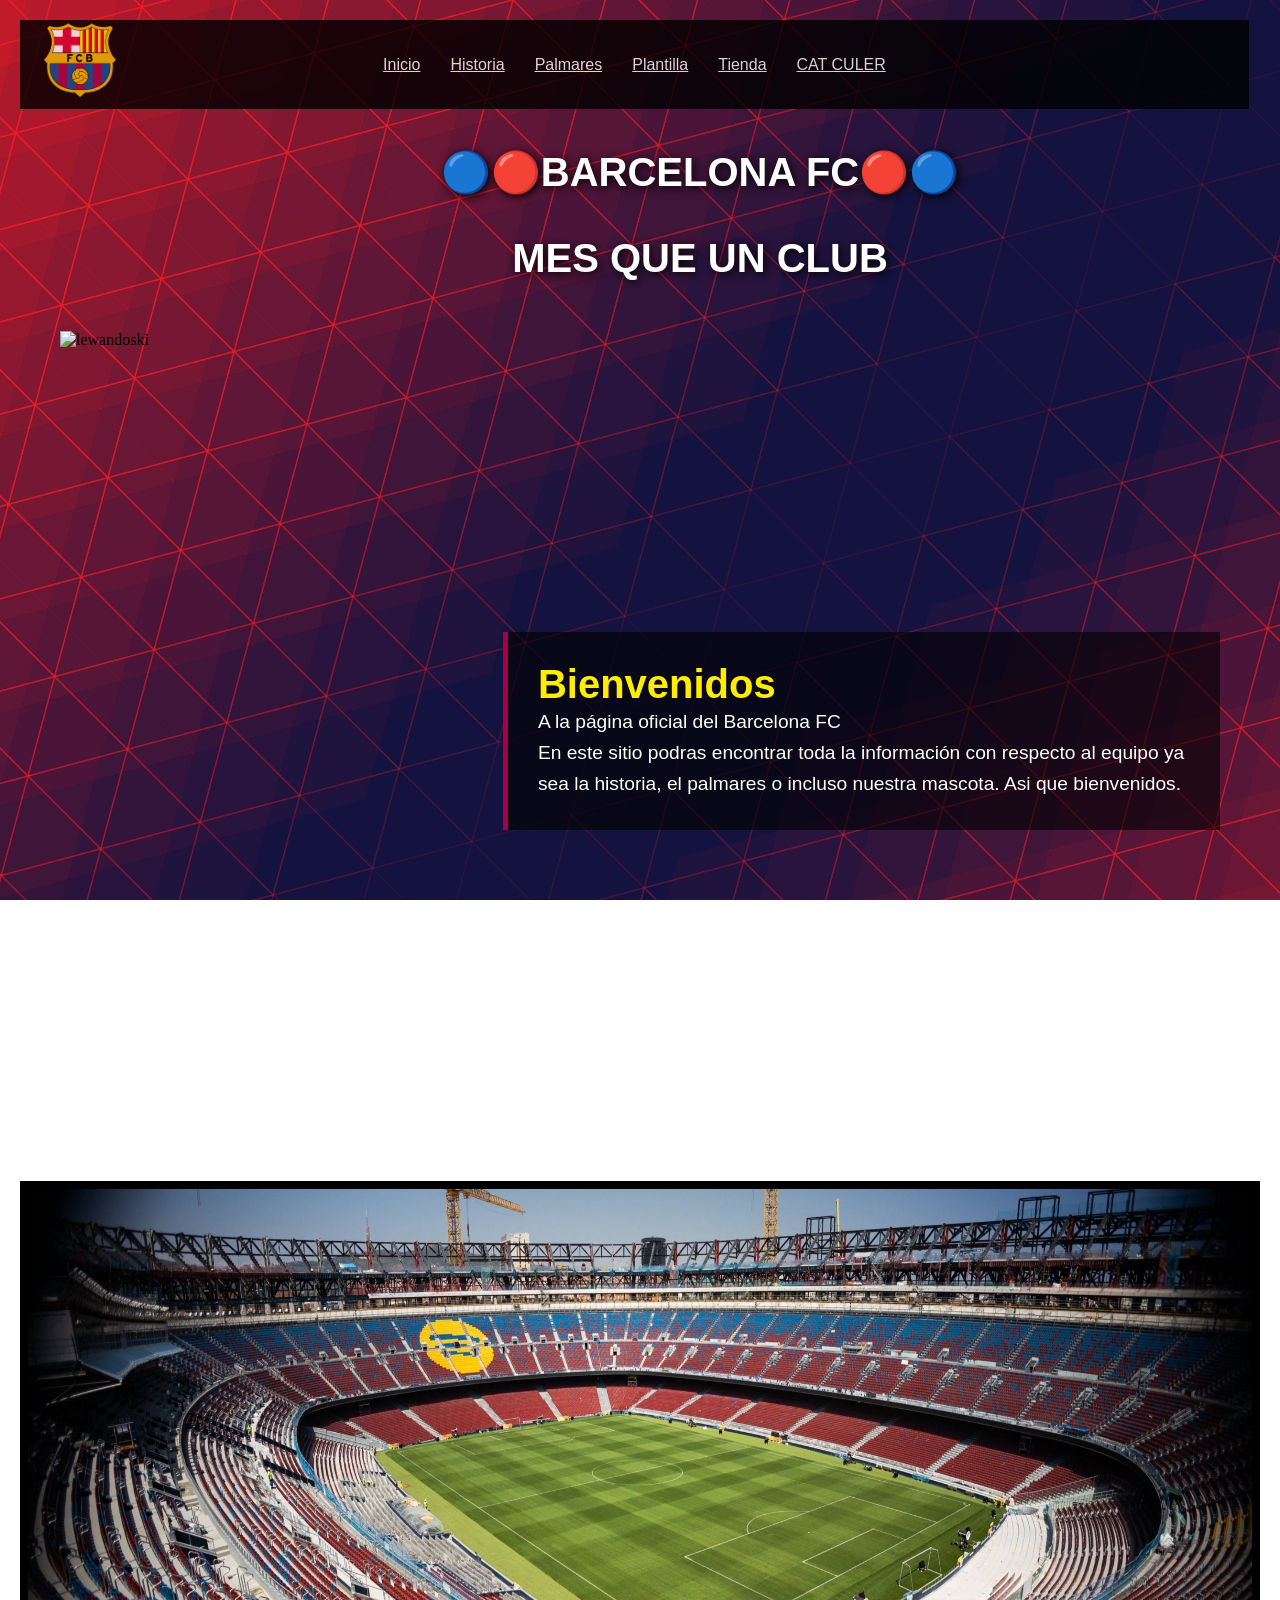
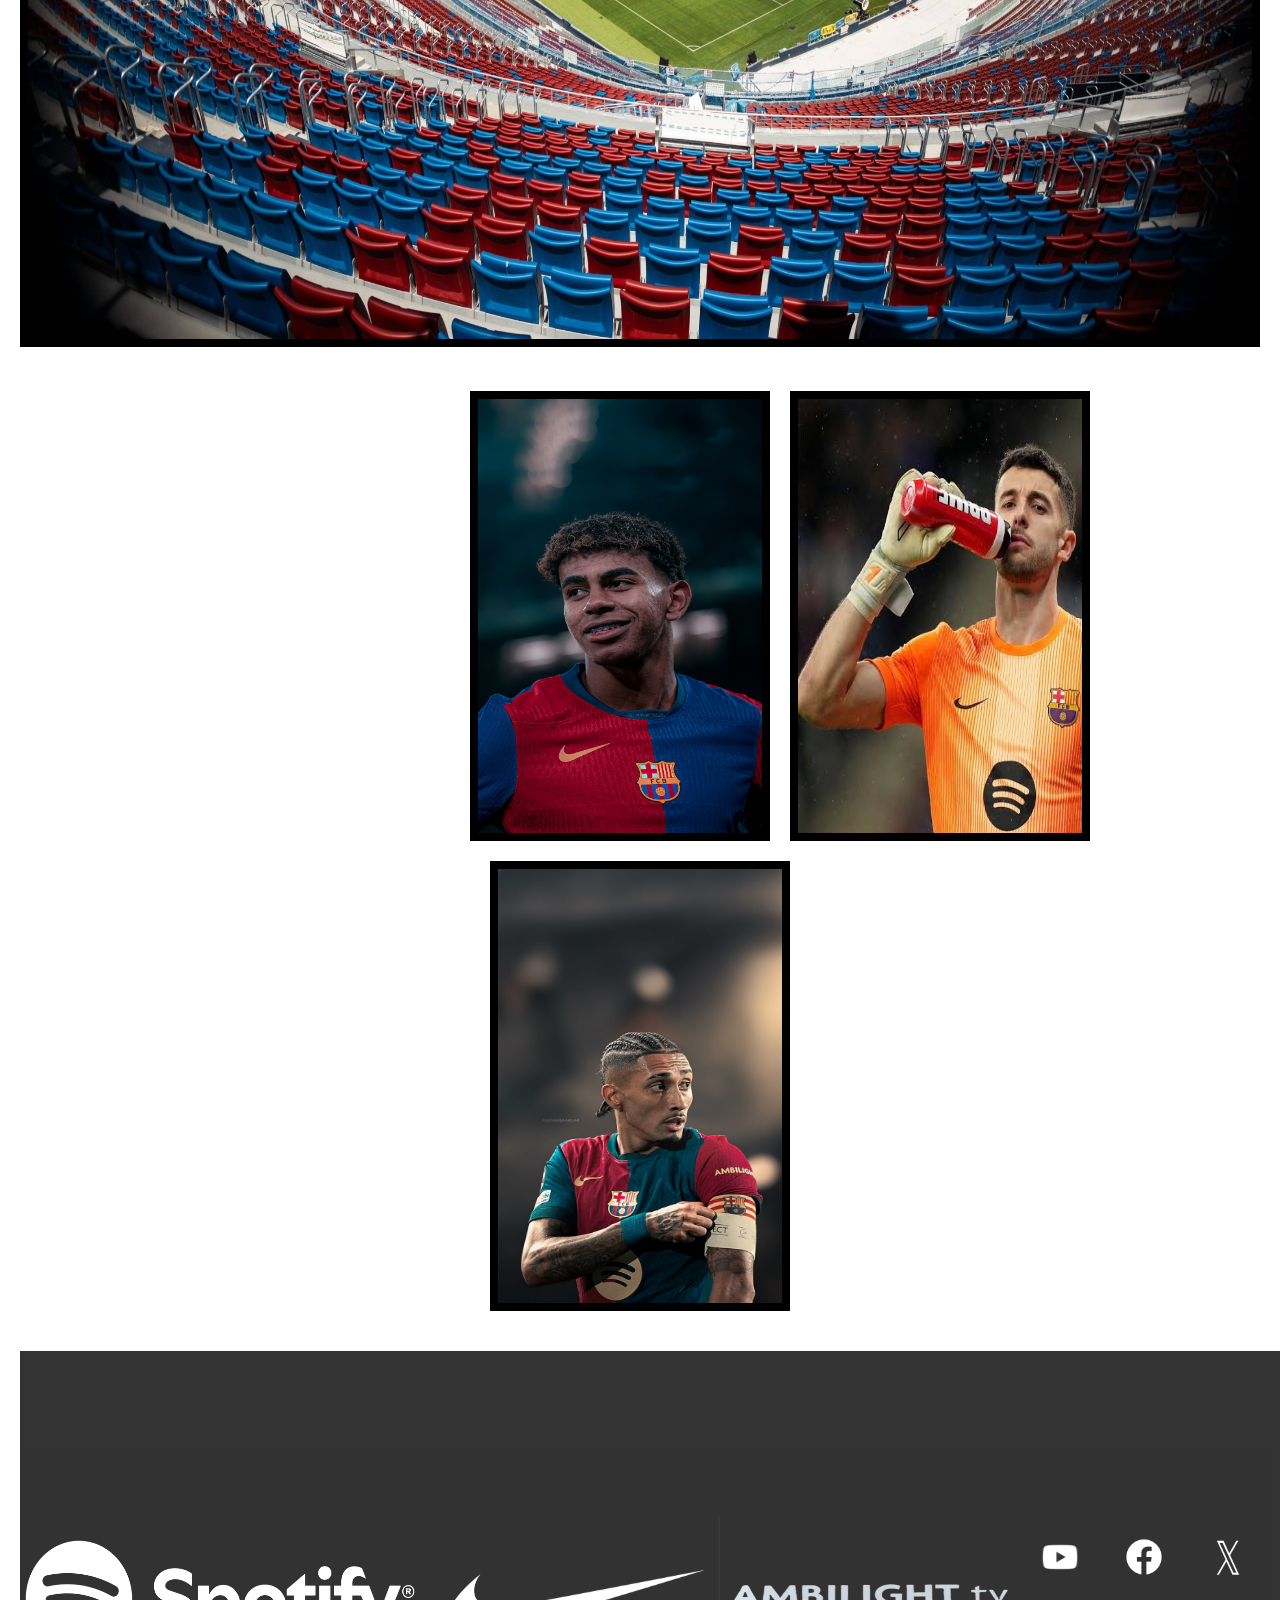
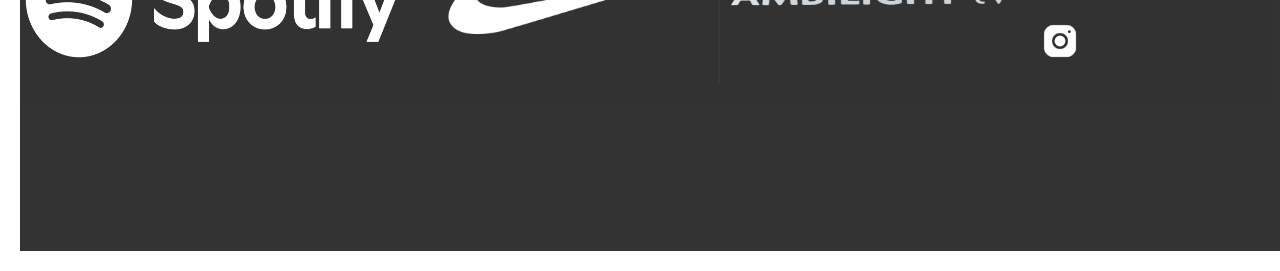
==== commit 4af68aab: "final" ====
--- a/codigo/index.html
+++ b/codigo/index.html
@@ -71,6 +71,12 @@
             <a href="https://open.spotify.com/genre/0JQ5DAqbMKFzsCGvlWfxyX"><img src="../recursos/Spotify_Full_Logo_RGB_White.png" alt="Spotify" width="400" height="120"></a>
             <a href="https://www.nike.com/xl/"><img src="../recursos/nike.jpg" alt="Nike" width="300" height="170"> </a>
             <a href="https://www.philips.co.uk/c-m-so/tv"> <img src="../recursos/AMBILIGHT.png" alt="Spotify" width="300" height="200"></a>
+            <div class = redes>
+            <a href="https://www.youtube.com/@FCBarcelona"> <img src="../recursos/youtube.png" alt="Youtube" width="80" height="80"></a>
+            <a href="https://web.facebook.com/fcbarcelona/?locale=es_LA&_rdc=1&_rdr#"> <img src="../recursos/facebook-new.png" alt="FaceBook" width="80" height="80"></a>
+            <a href="https://x.com/FCBarcelona_es"> <img src="../recursos/twitter.jfif" alt="Twitter" width="80" height="80"></a>
+            <a href="https://www.instagram.com/fcbarcelona/?hl=es"> <img src="../recursos/instragram.png" alt="Twitter" width="80" height="80"></a>
+            </div>
         </div>
     </div>
 </footer>
--- a/estilo/general.css
+++ b/estilo/general.css
@@ -1,6 +1,17 @@
+*{
+    margin: 0;
+    padding: 0;
+    box-sizing: border-box;
+}
+/* ---------------- INICIO ---------------- */
+
+body{
+    width: 100%;
+    overflow-x: hidden;
+}
 
 .fondo{
-    background-image: url('../recursos/fondo.avif');
+    background-image: url('../recursos/fondo.jpg');
     background-size: cover; 
     background-attachment: fixed;
     margin: 0;
@@ -11,7 +22,156 @@
     color: white;
     font-family: Verdana, Geneva, Tahoma, sans-serif;
 }
-/* ---------------- HISTORIA ---------------- */
+.cuadrado1{
+    width: 96vw;
+    height: 89px;
+    border: 4px black;
+    background-color: #000000;
+    display: flex;
+    justify-content: center; 
+    align-items: center;     
+    color: white;         
+    font-family: sans-serif;
+    opacity: 80%;
+    flex-direction: row;
+    gap: 30px;       
+    text-decoration: none;
+    .escudo{
+        position: absolute;
+         top: 20px;
+         left: 40px;
+    }      
+}
+
+.cuadrado1 a:hover {
+    color: #ffed00;          
+}
+
+.imagenlewan{
+    display: flex;
+    justify-content: flex-start;
+    z-index: 1;       
+    flex-direction: row;    
+    align-items: center;    
+    gap: 40px;              
+    margin: 50px auto;      
+    max-width: 1200px;      
+    padding: 0 20px;
+ }
+ .texto-bienvenida {   
+    color: white;           
+    background-color: rgba(0, 0, 0, 0.6); 
+    padding: 30px;
+    border-left: 5px solid #a50044; 
+}
+
+.texto-bienvenida h2 {
+    font-size: 2.5rem;
+    margin-top: 0;
+    color: #ffed00;         
+}
+
+.texto-bienvenida p {
+    font-size: 1.2rem;
+    line-height: 1.6;       
+}
+.Barcelona{
+    font-size: 30px;
+}
+.estadio{
+    position: relative;
+    width: fit-content;
+    border: 8px solid #000000;
+    overflow: hidden;
+    display: inline-block;
+
+}
+.estadio img {
+    display: block;
+    width: 100%; 
+    transition: all 0.5s ease;
+}
+.estadio:hover img{
+    scale: 1.05;
+    filter: brightness(40%);
+}
+.titulo-estadio {
+    position: absolute; 
+    top: 50%;          
+    left: 50%;         
+    transform: translate(-50%, -50%);        
+    transition: all 0.5s ease;
+    opacity: 0;
+    color: white;
+    text-align: center;
+    width: 100%;
+}
+.estadio:hover .titulo-estadio {
+    opacity: 1;         
+}
+
+.destacados{
+    display: flex;
+    justify-content:  center; 
+    align-items: center; 
+    gap: 20px;
+    padding: 40px;
+    flex-wrap: wrap;
+}
+.jugadoresdes{
+        position: relative;
+    width: 300px; 
+    height: 450px;
+    border: 8px solid #000000; 
+    overflow: hidden; 
+    transition: all transform 2s ease;
+
+    }
+    .jugadoresdes:hover img {
+    filter: brightness(40%);
+    scale: 1.1;
+}
+    .info-jugador {
+    position: absolute;
+    top: 50%;
+    left: 50%;
+    transform: translate(-50%, -50%);
+    opacity: 0;
+    transition: all 0.5s ease;
+    color: #ffed00; 
+    text-align: center;
+    width: 100%;
+    z-index: 2;
+    pointer-events: none;
+}
+.jugadoresdes:hover .info-jugador {
+    opacity: 1;
+     }
+.cuadradof {
+    width: 100vw;
+    height: 500px; 
+    background-color: #000000;
+    margin: 0; 
+    display: flex;
+    justify-content: center; 
+    align-items: center;     
+    opacity: 0.8;            
+    gap: 50px;    
+    .redes img {
+    gap : 50px;
+    justify-content: center;
+     margin: 0;
+    padding: 20px;
+}           
+ }
+.publicidad {
+    display: flex;
+    justify-content: center;
+    align-items: center;
+}
+
+/* ---------------- Historia ---------------- */
+
 .imagen-historia{
     text-align: center;
     margin-top: 30px;
@@ -27,28 +187,11 @@
     transition: 0.3s;
 }
 .escudo img{
-    width: 90px;
-    position: fixed;
-    top: 20px;
-    left: 20px;
-    z-index: 10;
-}
-.escudo img{
     width: 80px;
     filter: drop-shadow(0px, 5px, 10px black);
 
 }
-@keyframes bounce {
-    0%   { transform: translateY(0); }
-    30%  { transform: translateY(-10px); }
-    50%  { transform: translateY(0); }
-    70%  { transform: translateY(-5px); }
-    100% { transform: translateY(0); }    
-}
-.escudo img{
-    width: 80px;
-    animation: bounce 2s infinite;
-}
+
 h1{
     margin-left: 120px;
     text-align: center;
@@ -65,30 +208,109 @@
     transform: scale(1.02);
     transition: 0.3s;
 }
-nav{
+/* ---------------- Tienda ---------------- */
+
+.check-comprar {
+    display: none;
+}
+
+.btn-tienda {
+    display: inline-block;
+    padding: 10px 25px;
+    background-color: #a50044; 
+    color: white;
+    font-weight: bold;
+    border-radius: 4px;
+    cursor: pointer;
+    transition: background-color 0.4s ease;
+}
+
+
+.btn-tienda:hover {
+    background-color: #7d0034;
+}
+
+.check-comprar:checked + .btn-tienda {
+    background-color: #28a745; 
+}
+.latienda{
+    display: flex;
+    flex-wrap: wrap;
+    justify-content: center;
+    gap: 20px;
+    padding: 20px;
+}
+.producto{
     position: relative;
-    text-align: center;
-    margin-top: 10px;
-    margin-bottom: 30px;
-}
-nav ul{
-    list-style:none;
-    padding:0;
-    margin:0;
-}
-nav li{
-    display:inline-block;
-    margin:10px 20px;
-}
-nav a{
-    text-decoration:none;
-    color:white;
-    font-weight:bold;
-    font-size:18px;
-    transition:0.3s;
-}
-nav a:hover{
-    color:#ffcc00;
+    border: 3px solid #000000;
+    overflow: hidden; 
+    justify-content: center;
+    text-align: center;
+    padding: 15px;
+    background-color: #fff;
+    transition:  all transform 0.3s;
+    h3, p{
+        color: #000000;
+    }
+}
+.producto img {
+    width: 100%;          
+    height: 200px;        
+    object-fit: contain;  
+    margin-bottom: 5px;
+}
+.producto:hover{
+    transform: scale(1.02);
+    transition: 0.3s;
+}
+/* ---------------- CAT culer ---------------- */
+
+.bannercat{
+    width: 100%;       
+    overflow: hidden;  
+    line-height: 0;
+    display: block;
+}
+.titulocat{
+    font-size: 27px;
+    text-decoration: dotted;
+    box-shadow: #000000;
+    h1{
+        color: #f1bd00;
+    }
+
+}
+.textoexplicativo{
+    font-size: 19px;
+    text-align: justify;
+    padding: 0 10%;
+    p {color: #f1bd00;
+}
+ }
+.galeria{
+    display: grid;
+    grid-template-columns: repeat(auto-fit, minmax(250px, 1fr));
+    gap: 15px;
+    padding: 20px;
+}
+.fotos{
+    overflow: hidden;
+    border: 5px solid #fff;
+    box-shadow: 0 4px 8px rgba(0,0,0,0.3);
+    height: 250px;
+}
+.fotos img{
+    width: 100%;
+    height: 100%;
+    object-fit: cover; 
+    transition: transform 0.5s ease;
+}
+.fotos:hover img {
+    transform: scale(1.2) rotate(2deg); 
+    filter: brightness(1.1); 
+}
+.titulo_galeria{
+    text-align: center;
 }
 
 /* ---------------- PALMARES ---------------- */
@@ -207,4 +429,32 @@
 }
 .tarjeta p{
     color: #333
-}+}
+.tarjeta p strong{
+color:#f1bd00;
+}
+.titulo-seccion{
+    text-align:center;
+    font-size:28px;
+    margin-top:50px;
+    margin-bottom:20px;
+    color:#ffcc00;
+}
+.titulo-seccion::after{
+    content:"";
+    display:block;
+    width:80px;
+    height:3px;
+    background:#ffcc00;
+    margin:10px auto;
+}
+.tarjeta{
+    width:220px;
+}
+.contenedor-jugadores{
+    text-align:center;
+}
+.tarjeta{
+    display:inline-block;
+    margin:15px;
+}
